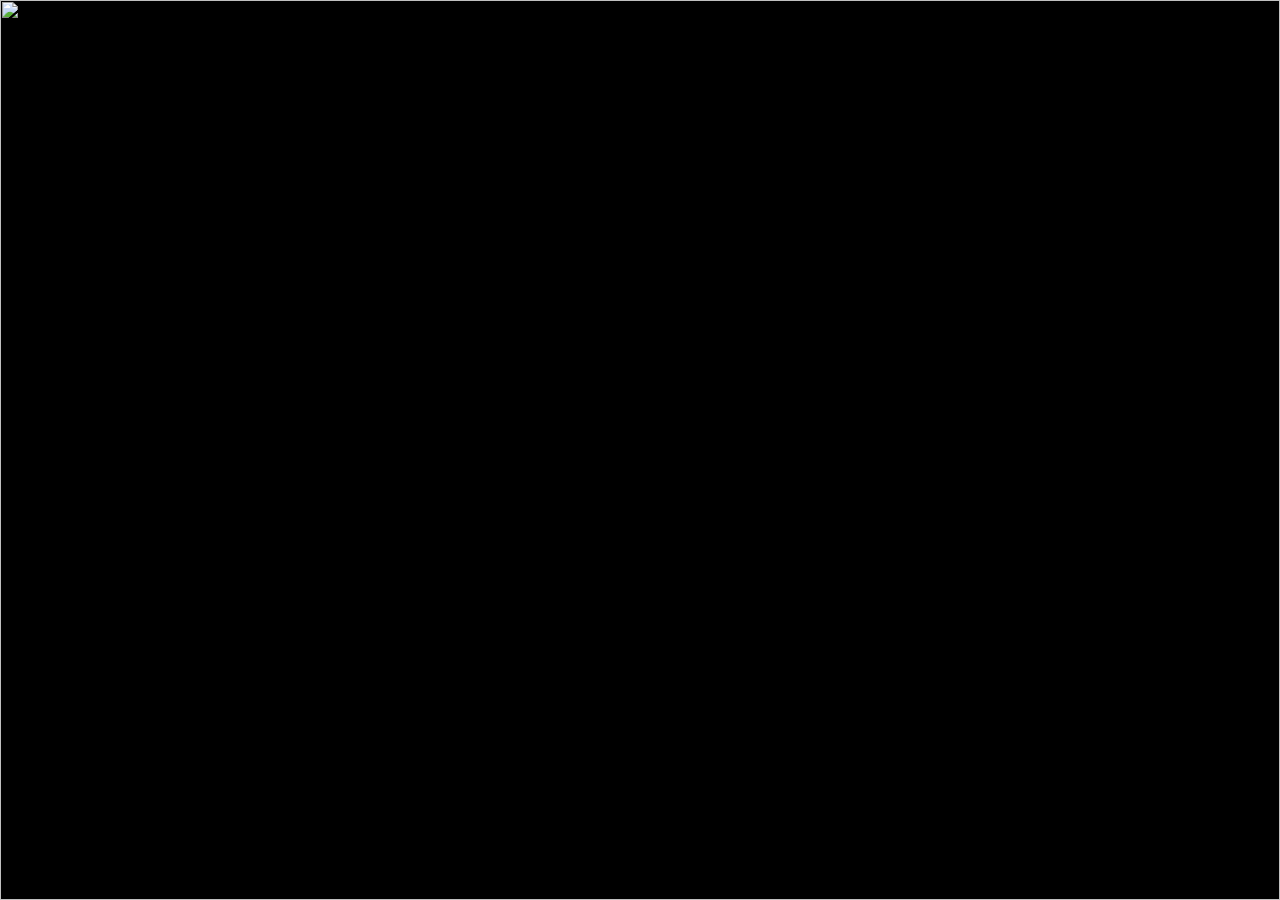
==== tv display.html @ 2d5cece4 "Create tv display.html" ====
<!DOCTYPE html>
<html lang="pt">
<head>
    <meta charset="UTF-8">
    <title>Player TV - Tela Cheia com Vídeo</title>
    <style>
        * {
            margin: 0;
            padding: 0;
            box-sizing: border-box;
        }
        
        body {
            width: 100vw;
            height: 100vh;
            overflow: hidden;
            background: black;
            cursor: none;
        }
        
        .player {
            width: 100%;
            height: 100%;
            position: relative;
            background: black;
        }
        
        #imagem {
            width: 100%;
            height: 100%;
            display: block;
            object-fit: cover;
            background: black;
        }
        
        #video {
            width: 100%;
            height: 100%;
            display: none;
            object-fit: cover;
            background: black;
        }
    </style>
</head>
<body>
    <div class="player">
        <img id="imagem" alt="">
        <video id="video" autoplay muted></video>
    </div>
    
    <script>
        // ========== LISTA COM IMAGENS + VÍDEO ==========
        const listaMidias = [
            { 
                url: "https://images.unsplash.com/photo-1506905925346-21bda4d32df4?w=1920&h=1080&fit=crop", 
                type: "image",
                nome: "Montanha"
            },
            { 
                url: "https://images.unsplash.com/photo-1469474968028-56623f02e42e?w=1920&h=1080&fit=crop", 
                type: "image",
                nome: "Natureza"
            },
            { 
                url: "https://images.unsplash.com/photo-1470071459604-3b5ec3a7fe05?w=1920&h=1080&fit=crop", 
                type: "image",
                nome: "Paisagem"
            },
            { 
                url: "https://commondatastorage.googleapis.com/gtv-videos-bucket/sample/ForBiggerBlazes.mp4", 
                type: "video",
                nome: "🔥 Fogos de Artifício"
            },
            { 
                url: "https://images.unsplash.com/photo-1441974231531-c6227db76b6e?w=1920&h=1080&fit=crop", 
                type: "image",
                nome: "Floresta"
            },
            { 
                url: "https://www.learningcontainer.com/wp-content/uploads/2020/05/sample-mp4-file.mp4", 
                type: "video",
                nome: "🎬 Vídeo Sample"
            },
            { 
                url: "https://images.unsplash.com/photo-1500530855697-b586d89ba3ee?w=1920&h=1080&fit=crop", 
                type: "image",
                nome: "Montanha Nevada"
            }
        ];
        
        let indiceAtual = 0;
        
        const imagem = document.getElementById('imagem');
        const video = document.getElementById('video');
        
        function mostrarMidia(index) {
            // Para o vídeo se estiver tocando
            video.pause();
            video.currentTime = 0;
            video.style.display = 'none';
            imagem.style.display = 'none';
            
            const midia = listaMidias[index];
            
            if (midia.type === 'image') {
                // Mostrar imagem
                imagem.style.display = 'block';
                video.style.display = 'none';
                imagem.src = midia.url;
                
                console.log('📸 Mostrando imagem:', midia.nome);
                
            } else if (midia.type === 'video') {
                // Mostrar vídeo
                imagem.style.display = 'none';
                video.style.display = 'block';
                video.src = midia.url;
                
                console.log('🎬 Tocando vídeo:', midia.nome);
                
                // Tenta tocar o vídeo
                const playPromise = video.play();
                
                if (playPromise !== undefined) {
                    playPromise.catch(error => {
                        console.log('⚠️ Precisa clicar na tela para ativar o vídeo');
                        // Se não tocar automaticamente, ativa no primeiro clique
                        document.body.addEventListener('click', function ativarVideo() {
                            video.play();
                            document.body.removeEventListener('click', ativarVideo);
                        }, { once: true });
                    });
                }
            }
        }
        
        function proximaMidia() {
            indiceAtual++;
            if (indiceAtual >= listaMidias.length) {
                indiceAtual = 0;
            }
            mostrarMidia(indiceAtual);
        }
        
        function anteriorMidia() {
            indiceAtual--;
            if (indiceAtual < 0) {
                indiceAtual = listaMidias.length - 1;
            }
            mostrarMidia(indiceAtual);
        }
        
        // ========== CONTROLE POR TECLADO ==========
        document.addEventListener('keydown', function(evento) {
            switch(evento.key) {
                case 'ArrowRight': // Seta direita
                case 'ArrowDown':  // Seta baixo
                case ' ':          // Espaço
                case 'Enter':      // Enter
                    evento.preventDefault();
                    proximaMidia();
                    break;
                    
                case 'ArrowLeft':  // Seta esquerda
                case 'ArrowUp':    // Seta cima
                    evento.preventDefault();
                    anteriorMidia();
                    break;
            }
        });
        
        // ========== CONTROLE POR CLICK ==========
        document.body.addEventListener('click', function(evento) {
            const larguraTela = window.innerWidth;
            
            if (evento.clientX < larguraTela / 2) {
                // Clicou na metade esquerda = anterior
                anteriorMidia();
            } else {
                // Clicou na metade direita = próximo
                proximaMidia();
            }
        });
        
        // ========== ESCONDER CURSOR ==========
        let tempoCursor;
        document.addEventListener('mousemove', function() {
            document.body.style.cursor = 'auto';
            if (tempoCursor) clearTimeout(tempoCursor);
            tempoCursor = setTimeout(() => {
                document.body.style.cursor = 'none';
            }, 2000);
        });
        
        // ========== INICIAR ==========
        console.log('Player iniciado!');
        console.log('Total de mídias:', listaMidias.length);
        mostrarMidia(0);
    </script>
</body>
</html>
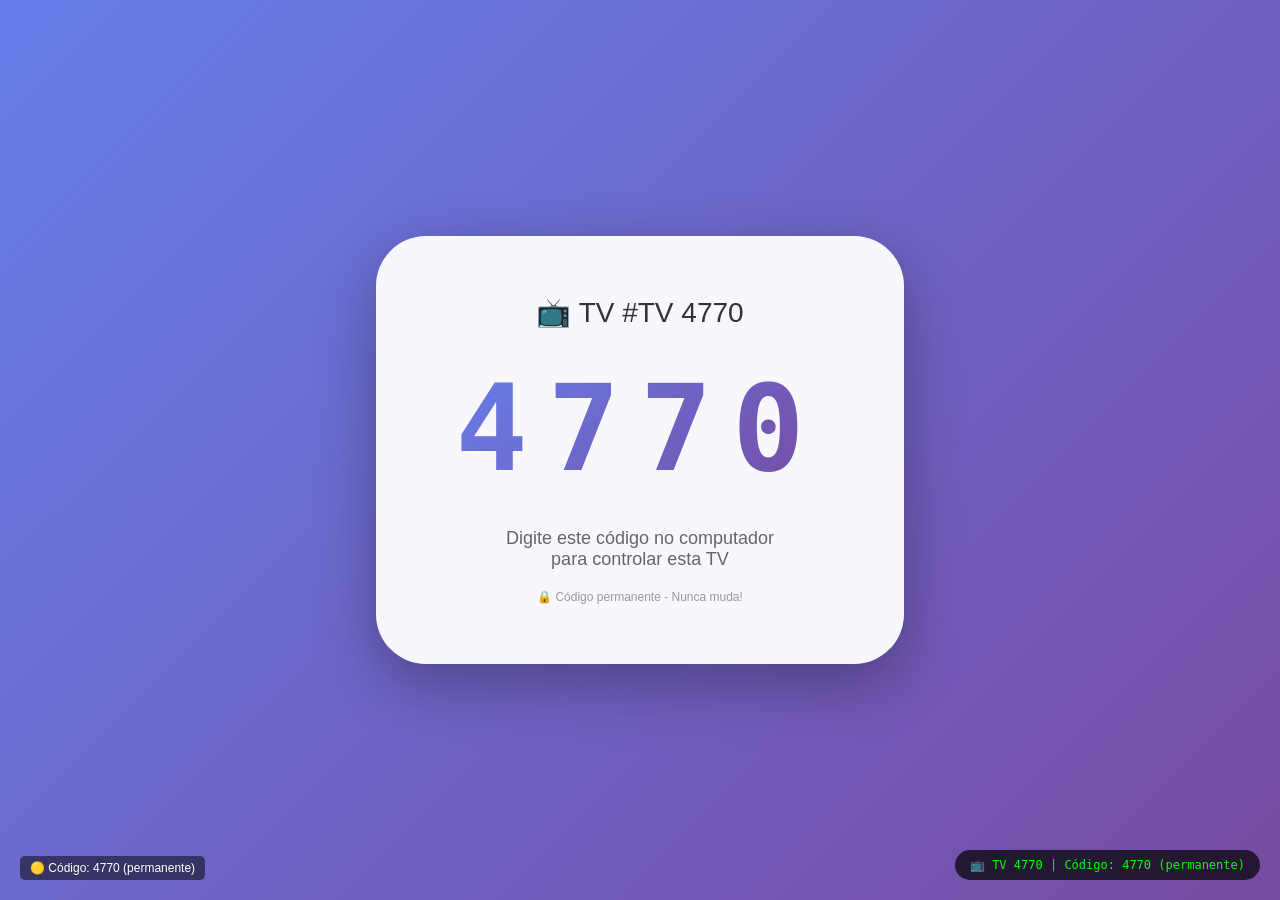
==== commit d3b37507: "Tela inicial da tv" ====
--- a/tv display.html
+++ b/tv display.html
@@ -2,200 +2,381 @@
 <html lang="pt">
 <head>
     <meta charset="UTF-8">
-    <title>Player TV - Tela Cheia com Vídeo</title>
+    <title>TV Player - Código Permanente</title>
     <style>
         * {
             margin: 0;
             padding: 0;
             box-sizing: border-box;
         }
-        
+
         body {
             width: 100vw;
             height: 100vh;
+            background: linear-gradient(135deg, #667eea 0%, #764ba2 100%);
+            display: flex;
+            justify-content: center;
+            align-items: center;
+            font-family: 'Segoe UI', Arial, sans-serif;
             overflow: hidden;
-            background: black;
-            cursor: none;
-        }
-        
+        }
+
+        .code-container {
+            text-align: center;
+            background: rgba(255,255,255,0.95);
+            padding: 60px 80px;
+            border-radius: 50px;
+            box-shadow: 0 20px 60px rgba(0,0,0,0.3);
+        }
+
+        .titulo {
+            font-size: 28px;
+            color: #333;
+            margin-bottom: 30px;
+        }
+
+        .codigo {
+            font-size: 120px;
+            font-weight: bold;
+            letter-spacing: 20px;
+            background: linear-gradient(135deg, #667eea 0%, #764ba2 100%);
+            -webkit-background-clip: text;
+            background-clip: text;
+            color: transparent;
+            font-family: monospace;
+            margin: 20px 0;
+        }
+
+        .instrucao {
+            font-size: 18px;
+            color: #666;
+            margin-top: 30px;
+        }
+
+        .tv-id {
+            position: fixed;
+            bottom: 20px;
+            right: 20px;
+            background: rgba(0,0,0,0.7);
+            color: #0f0;
+            padding: 8px 15px;
+            border-radius: 20px;
+            font-family: monospace;
+            font-size: 12px;
+        }
+
+        .connected {
+            position: fixed;
+            top: 20px;
+            right: 20px;
+            background: rgba(0,255,0,0.8);
+            color: black;
+            padding: 10px 20px;
+            border-radius: 30px;
+            font-weight: bold;
+            display: none;
+        }
+
         .player {
             width: 100%;
             height: 100%;
+            display: none;
             position: relative;
             background: black;
         }
-        
-        #imagem {
+
+        #imagem, #video {
             width: 100%;
             height: 100%;
-            display: block;
             object-fit: cover;
-            background: black;
-        }
-        
-        #video {
-            width: 100%;
-            height: 100%;
             display: none;
-            object-fit: cover;
-            background: black;
+        }
+
+        .status {
+            position: fixed;
+            bottom: 20px;
+            left: 20px;
+            background: rgba(0,0,0,0.5);
+            color: white;
+            padding: 5px 10px;
+            border-radius: 5px;
+            font-size: 12px;
+        }
+
+        .reset-btn {
+            position: fixed;
+            bottom: 20px;
+            left: 50%;
+            transform: translateX(-50%);
+            background: rgba(255,0,0,0.7);
+            color: white;
+            border: none;
+            padding: 8px 16px;
+            border-radius: 20px;
+            cursor: pointer;
+            font-size: 12px;
+            display: none;
+        }
+
+        .reset-btn:hover {
+            background: rgba(255,0,0,0.9);
         }
     </style>
 </head>
 <body>
-    <div class="player">
+    <!-- Tela de código -->
+    <div id="codeScreen" class="code-container">
+        <div class="titulo">📺 TV #<span id="tvNumero">1</span></div>
+        <div class="codigo" id="codigoDisplay">----</div>
+        <div class="instrucao">
+            Digite este código no computador<br>
+            para controlar esta TV
+        </div>
+        <div style="margin-top: 20px; font-size: 12px; color: #999;">
+            🔒 Código permanente - Nunca muda!
+        </div>
+    </div>
+
+    <!-- Tela do player -->
+    <div id="playerScreen" class="player">
         <img id="imagem" alt="">
         <video id="video" autoplay muted></video>
     </div>
-    
+
+    <div class="tv-id" id="tvId">📺 TV ID: ----</div>
+    <div class="connected" id="connectedBadge">✅ CONECTADO</div>
+    <div class="status" id="status">🟡 Aguardando conexão...</div>
+    <button class="reset-btn" id="resetBtn" onclick="resetarCodigo()">🔄 Resetar Código</button>
+
     <script>
-        // ========== LISTA COM IMAGENS + VÍDEO ==========
-        const listaMidias = [
-            { 
-                url: "https://images.unsplash.com/photo-1506905925346-21bda4d32df4?w=1920&h=1080&fit=crop", 
-                type: "image",
-                nome: "Montanha"
-            },
-            { 
-                url: "https://images.unsplash.com/photo-1469474968028-56623f02e42e?w=1920&h=1080&fit=crop", 
-                type: "image",
-                nome: "Natureza"
-            },
-            { 
-                url: "https://images.unsplash.com/photo-1470071459604-3b5ec3a7fe05?w=1920&h=1080&fit=crop", 
-                type: "image",
-                nome: "Paisagem"
-            },
-            { 
-                url: "https://commondatastorage.googleapis.com/gtv-videos-bucket/sample/ForBiggerBlazes.mp4", 
-                type: "video",
-                nome: "🔥 Fogos de Artifício"
-            },
-            { 
-                url: "https://images.unsplash.com/photo-1441974231531-c6227db76b6e?w=1920&h=1080&fit=crop", 
-                type: "image",
-                nome: "Floresta"
-            },
-            { 
-                url: "https://www.learningcontainer.com/wp-content/uploads/2020/05/sample-mp4-file.mp4", 
-                type: "video",
-                nome: "🎬 Vídeo Sample"
-            },
-            { 
-                url: "https://images.unsplash.com/photo-1500530855697-b586d89ba3ee?w=1920&h=1080&fit=crop", 
-                type: "image",
-                nome: "Montanha Nevada"
-            }
+        // ========== CÓDIGO PERMANENTE - NUNCA MUDA ==========
+        
+        // Função para gerar um código único baseado no dispositivo
+        function gerarCodigoUnicoPermanente() {
+            // Tenta pegar código salvo no localStorage
+            let codigoSalvo = localStorage.getItem('tv_codigo_permanente');
+            
+            if (codigoSalvo) {
+                console.log('Código encontrado no armazenamento:', codigoSalvo);
+                return codigoSalvo;
+            }
+            
+            // Se não existe, criar um código novo e ÚNICO
+            // Baseado no navegador e no tempo de instalação
+            const userAgent = navigator.userAgent;
+            const linguagem = navigator.language;
+            const timestamp = Date.now().toString();
+            
+            // Criar um hash único
+            let hash = 0;
+            const textoUnico = userAgent + linguagem + timestamp;
+            for (let i = 0; i < textoUnico.length; i++) {
+                hash = ((hash << 5) - hash) + textoUnico.charCodeAt(i);
+                hash = hash & hash;
+            }
+            
+            // Gerar número de 4 dígitos (1000 a 9999)
+            let codigo = Math.abs(hash % 9000 + 1000).toString();
+            
+            // Garantir que é único (simples verificação)
+            if (codigo.length < 4) {
+                codigo = '1' + codigo.padStart(3, '0');
+            }
+            
+            // Salvar permanentemente
+            localStorage.setItem('tv_codigo_permanente', codigo);
+            localStorage.setItem('tv_data_criacao', new Date().toISOString());
+            
+            console.log('Novo código gerado e salvo:', codigo);
+            return codigo;
+        }
+        
+        // Função para resetar o código (caso queira mudar)
+        window.resetarCodigo = function() {
+            if (confirm('Tem certeza que quer gerar um NOVO código? O código antigo vai parar de funcionar.')) {
+                localStorage.removeItem('tv_codigo_permanente');
+                localStorage.removeItem('tv_data_criacao');
+                location.reload();
+            }
+        };
+        
+        // Opção: DEFINIR MANUALMENTE (descomente para usar código fixo)
+        // const CODIGO_MANUAL = "1234";  // ← Coloque o código que quiser aqui
+        
+        let codigoTV;
+        
+        // Se tiver código manual definido, usa ele. Senão, usa o permanente
+        if (typeof CODIGO_MANUAL !== 'undefined') {
+            codigoTV = CODIGO_MANUAL;
+            localStorage.setItem('tv_codigo_permanente', codigoTV);
+        } else {
+            codigoTV = gerarCodigoUnicoPermanente();
+        }
+        
+        // Nome da TV (pode personalizar também)
+        let nomeTV = localStorage.getItem('tv_nome');
+        if (!nomeTV) {
+            nomeTV = "TV " + codigoTV;
+            localStorage.setItem('tv_nome', nomeTV);
+        }
+        
+        let conexaoAtiva = false;
+        let listaMidias = [
+            { url: "https://images.unsplash.com/photo-1506905925346-21bda4d32df4?w=1920&h=1080&fit=crop", type: "image" },
+            { url: "https://images.unsplash.com/photo-1469474968028-56623f02e42e?w=1920&h=1080&fit=crop", type: "image" },
+            { url: "https://commondatastorage.googleapis.com/gtv-videos-bucket/sample/ForBiggerBlazes.mp4", type: "video" }
         ];
-        
         let indiceAtual = 0;
-        
-        const imagem = document.getElementById('imagem');
-        const video = document.getElementById('video');
-        
+        let intervaloComandos = null;
+
+        // Mostrar código na tela
+        document.getElementById('codigoDisplay').innerText = codigoTV;
+        document.getElementById('tvId').innerHTML = `📺 ${nomeTV} | Código: ${codigoTV} (permanente)`;
+        document.getElementById('tvNumero').innerText = nomeTV;
+        
+        // Mostrar botão reset apenas se estiver em modo de desenvolvimento
+        if (localStorage.getItem('tv_show_reset') === 'true') {
+            document.getElementById('resetBtn').style.display = 'block';
+        }
+
+        // ========== INDEXEDDB LOCAL ==========
+        function abrirDB() {
+            return new Promise((resolve, reject) => {
+                const request = indexedDB.open(`TVPlayer_${codigoTV}`, 1);
+                
+                request.onerror = () => reject(request.error);
+                request.onsuccess = () => resolve(request.result);
+                
+                request.onupgradeneeded = (event) => {
+                    const db = event.target.result;
+                    if (!db.objectStoreNames.contains('comandos')) {
+                        db.createObjectStore('comandos', { keyPath: 'id' });
+                    }
+                };
+            });
+        }
+
+        async function lerComando(comando) {
+            const db = await abrirDB();
+            const transaction = db.transaction(['comandos'], 'readonly');
+            const store = transaction.objectStore('comandos');
+            return new Promise((resolve, reject) => {
+                const request = store.get(comando);
+                request.onsuccess = () => resolve(request.result);
+                request.onerror = () => reject(request.error);
+            });
+        }
+
+        async function limparComando(comando) {
+            const db = await abrirDB();
+            const transaction = db.transaction(['comandos'], 'readwrite');
+            const store = transaction.objectStore('comandos');
+            store.delete(comando);
+        }
+
+        // ========== VERIFICAR COMANDOS ==========
+        async function verificarComandos() {
+            if (!conexaoAtiva) return;
+
+            const acao = await lerComando('acao');
+            if (acao && acao.timestamp > Date.now() - 2000) {
+                executarAcao(acao.valor);
+                await limparComando('acao');
+            }
+            
+            const midias = await lerComando('midias');
+            if (midias && midias.timestamp > Date.now() - 5000) {
+                if (midias.valor && midias.valor.length > 0) {
+                    listaMidias = midias.valor;
+                    mostrarMidia(0);
+                }
+                await limparComando('midias');
+            }
+        }
+
+        function executarAcao(acao) {
+            switch(acao) {
+                case 'next':
+                    proximaMidia();
+                    break;
+                case 'prev':
+                    anteriorMidia();
+                    break;
+                case 'play':
+                    const video = document.getElementById('video');
+                    if (video.style.display !== 'none') video.play();
+                    break;
+                case 'pause':
+                    const videoP = document.getElementById('video');
+                    if (videoP.style.display !== 'none') videoP.pause();
+                    break;
+            }
+        }
+
+        // ========== FUNÇÕES DO PLAYER ==========
         function mostrarMidia(index) {
-            // Para o vídeo se estiver tocando
+            const imagem = document.getElementById('imagem');
+            const video = document.getElementById('video');
+            
             video.pause();
             video.currentTime = 0;
             video.style.display = 'none';
             imagem.style.display = 'none';
             
+            if (!listaMidias[index]) return;
+            
             const midia = listaMidias[index];
             
             if (midia.type === 'image') {
-                // Mostrar imagem
                 imagem.style.display = 'block';
                 video.style.display = 'none';
                 imagem.src = midia.url;
-                
-                console.log('📸 Mostrando imagem:', midia.nome);
-                
             } else if (midia.type === 'video') {
-                // Mostrar vídeo
                 imagem.style.display = 'none';
                 video.style.display = 'block';
                 video.src = midia.url;
+                video.play().catch(e => console.log('Aguardando interação'));
+            }
+        }
+
+        function proximaMidia() {
+            if (listaMidias.length === 0) return;
+            indiceAtual = (indiceAtual + 1) % listaMidias.length;
+            mostrarMidia(indiceAtual);
+        }
+
+        function anteriorMidia() {
+            if (listaMidias.length === 0) return;
+            indiceAtual = (indiceAtual - 1 + listaMidias.length) % listaMidias.length;
+            mostrarMidia(indiceAtual);
+        }
+
+        // ========== CONEXÃO VIA URL ==========
+        function verificarConexaoURL() {
+            const urlParams = new URLSearchParams(window.location.search);
+            const codigoURL = urlParams.get('conectar');
+            
+            if (codigoURL && codigoURL === codigoTV && !conexaoAtiva) {
+                conexaoAtiva = true;
+                document.getElementById('codeScreen').style.display = 'none';
+                document.getElementById('playerScreen').style.display = 'block';
+                document.getElementById('status').innerHTML = '🟢 Conectado!';
+                document.getElementById('connectedBadge').style.display = 'block';
                 
-                console.log('🎬 Tocando vídeo:', midia.nome);
+                mostrarMidia(0);
                 
-                // Tenta tocar o vídeo
-                const playPromise = video.play();
-                
-                if (playPromise !== undefined) {
-                    playPromise.catch(error => {
-                        console.log('⚠️ Precisa clicar na tela para ativar o vídeo');
-                        // Se não tocar automaticamente, ativa no primeiro clique
-                        document.body.addEventListener('click', function ativarVideo() {
-                            video.play();
-                            document.body.removeEventListener('click', ativarVideo);
-                        }, { once: true });
-                    });
-                }
-            }
-        }
-        
-        function proximaMidia() {
-            indiceAtual++;
-            if (indiceAtual >= listaMidias.length) {
-                indiceAtual = 0;
-            }
-            mostrarMidia(indiceAtual);
-        }
-        
-        function anteriorMidia() {
-            indiceAtual--;
-            if (indiceAtual < 0) {
-                indiceAtual = listaMidias.length - 1;
-            }
-            mostrarMidia(indiceAtual);
-        }
-        
-        // ========== CONTROLE POR TECLADO ==========
-        document.addEventListener('keydown', function(evento) {
-            switch(evento.key) {
-                case 'ArrowRight': // Seta direita
-                case 'ArrowDown':  // Seta baixo
-                case ' ':          // Espaço
-                case 'Enter':      // Enter
-                    evento.preventDefault();
-                    proximaMidia();
-                    break;
-                    
-                case 'ArrowLeft':  // Seta esquerda
-                case 'ArrowUp':    // Seta cima
-                    evento.preventDefault();
-                    anteriorMidia();
-                    break;
-            }
-        });
-        
-        // ========== CONTROLE POR CLICK ==========
-        document.body.addEventListener('click', function(evento) {
-            const larguraTela = window.innerWidth;
-            
-            if (evento.clientX < larguraTela / 2) {
-                // Clicou na metade esquerda = anterior
-                anteriorMidia();
-            } else {
-                // Clicou na metade direita = próximo
-                proximaMidia();
-            }
-        });
-        
-        // ========== ESCONDER CURSOR ==========
-        let tempoCursor;
-        document.addEventListener('mousemove', function() {
-            document.body.style.cursor = 'auto';
-            if (tempoCursor) clearTimeout(tempoCursor);
-            tempoCursor = setTimeout(() => {
-                document.body.style.cursor = 'none';
-            }, 2000);
-        });
-        
-        // ========== INICIAR ==========
-        console.log('Player iniciado!');
-        console.log('Total de mídias:', listaMidias.length);
-        mostrarMidia(0);
+                if (intervaloComandos) clearInterval(intervaloComandos);
+                intervaloComandos = setInterval(verificarComandos, 500);
+            }
+        }
+
+        setInterval(verificarConexaoURL, 1000);
+        verificarConexaoURL();
+
+        console.log(`📺 ${nomeTV}`);
+        console.log(`🔑 Código PERMANENTE: ${codigoTV}`);
+        console.log(`💾 O código NUNCA muda, mesmo após refresh!`);
+        document.getElementById('status').innerHTML = `🟡 Código: ${codigoTV} (permanente)`;
     </script>
 </body>
 </html>
